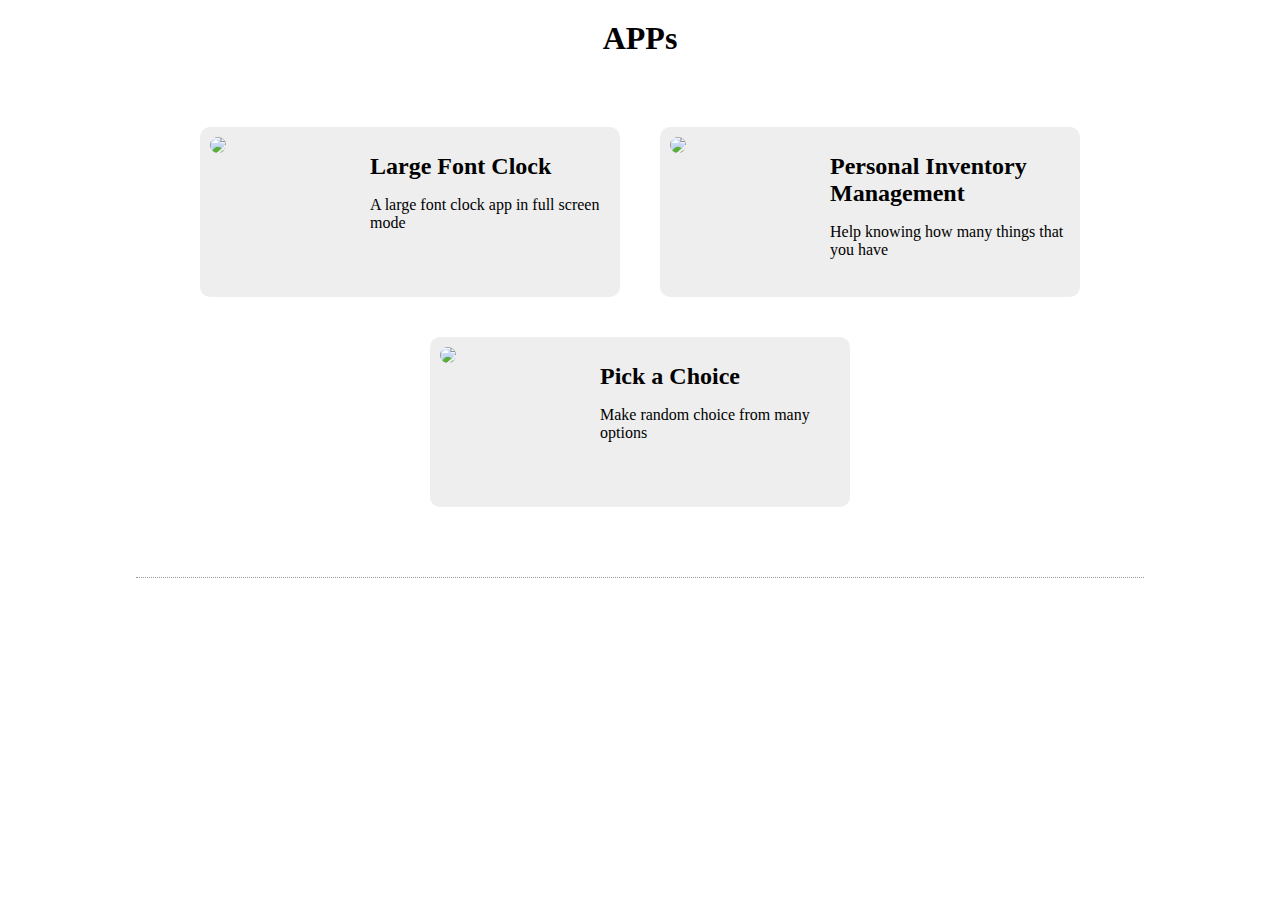
==== index.html @ f7844175 "update" ====
<!DOCTYPE html>
<html>
  <head>
    <title>Apps</title>
    <meta http-equiv="Content-Type" content="text/html; charset=UTF-8" />
    <meta
      name="viewport"
      content="width=device-width,initial-scale=1,user-scalable=yes,maximum-scale=2,minimum-scale=0.5"
    />
    <style type="text/css">
      :root {
        color-scheme: light dark;
        --secondary-color: #eee;
      }
      @media (prefers-color-scheme: dark) {
        :root {
          --secondary-color: #222;
        }
      }

      .page-title {
        text-align: center;
        margin: 20px 10px 50px 10px;
      }
      .footer a:link,
      .footer a:visited {
        color: #999;
      }
      .footer {
        padding: 20px;
        font-size: 12px;
        text-align: center;
        margin: 50px 10vw;
        border-top: 1px dotted #999;
      }
      .main-content {
        display: flex;
        flex-wrap: wrap;
        justify-content: center;
      }
      .app {
        width: 400px;
        display: grid;
        grid-template-columns: auto 1fr;
        column-gap: 10px;
        margin: 20px;
        cursor: pointer;
        background-color: var(--secondary-color);
        border-radius: 10px;
        padding: 10px;
      }

      .app h1 {
        font-size: 24px;
      }

      .app .icon {
        width: 150px;
        height: 150px;
      }
      .app .icon img {
        width: 150px;
        border-radius: 10px;
      }
      @media only screen and (max-width: 600px) {
        .app {
          width: calc(100vw - 20px);
          margin: 10px;
        }
      }
    </style>
  </head>
  <body>
    <h1 class="page-title">APPs</h1>

    <div class="main-content">
      <div class="app" onclick="window.location='clock/';">
        <div class="icon"><img src="imgs/clock.png" /></div>
        <div class="desc">
          <h1>Large Font Clock</h1>
          <p>A large font clock app in full screen mode</p>
        </div>
      </div>

      <div class="app" onclick="window.location='inventory/';">
        <div class="icon"><img src="imgs/inventory.png" /></div>
        <div class="desc">
          <h1>Personal Inventory Management</h1>
          <p>Help knowing how many things that you have</p>
        </div>
      </div>

       <div class="app" onclick="window.location='pick-a-choice/';">
        <div class="icon"><img src="imgs/dice-wheel.png" /></div>
        <div class="desc">
          <h1>Pick a Choice</h1>
          <p>Make random choice from many options</p>
        </div>
      </div>
    </div>

    <div class="footer">
    </div>
  </body>
</html>
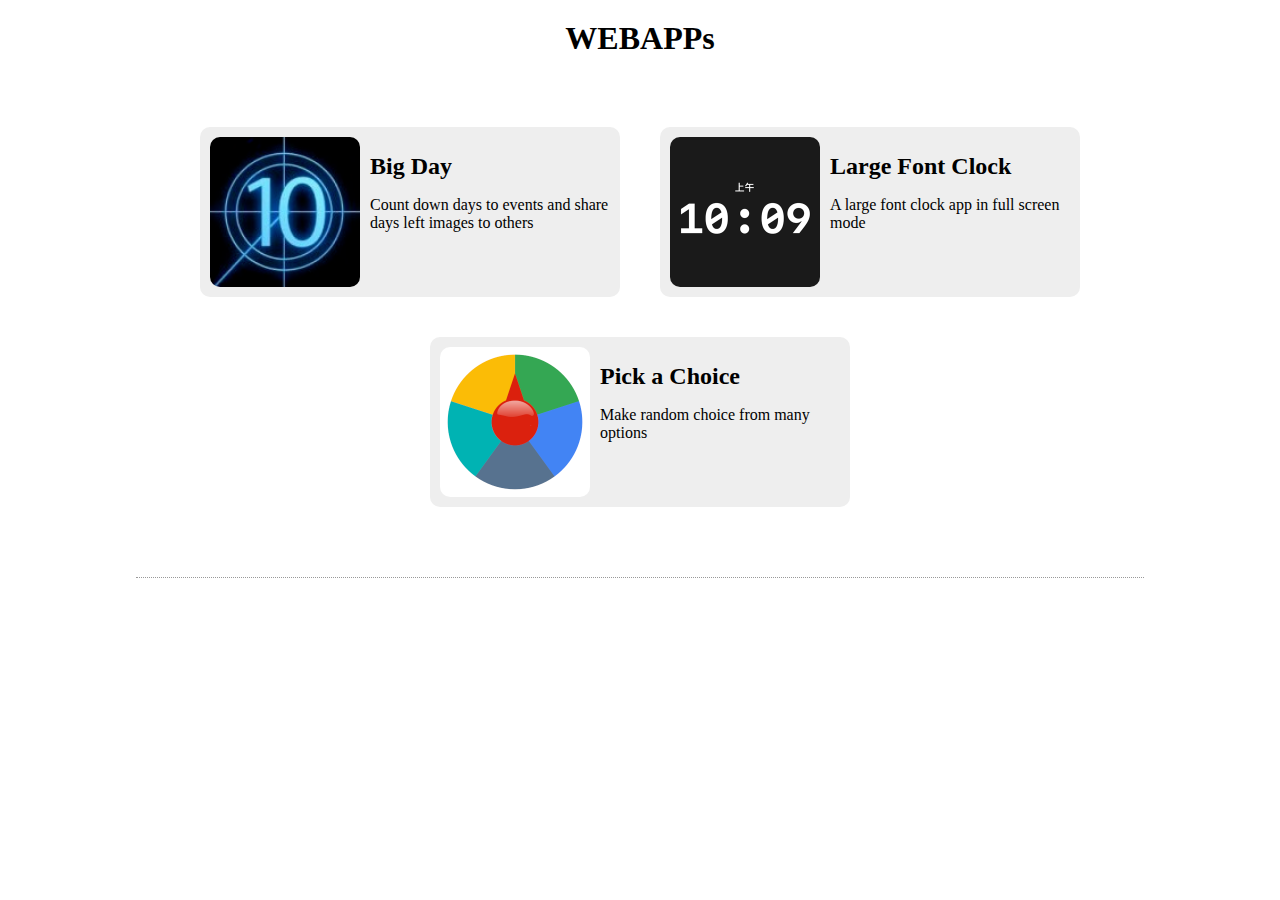
==== commit 7abd49a2: "update" ====
--- a/index.html
+++ b/index.html
@@ -1,8 +1,25 @@
-
 <!DOCTYPE html>
 <html>
   <head>
-    <title>Apps</title>
+    <title>Delta WebApps</title>
+    <link rel="icon" type="image/x-icon" href="/favicon.ico" />
+    <link
+      rel="icon"
+      type="image/png"
+      sizes="192x192"
+      href="/imgs/android-chrome-192x192.png"
+    />
+    <link
+      rel="icon"
+      type="image/png"
+      sizes="512x512"
+      href="/imgs/android-chrome-512x512.png"
+    />
+    <link
+      rel="apple-touch-icon"
+      sizes="180x180"
+      href="/imgs/apple-touch-icon.png"
+    />
     <meta http-equiv="Content-Type" content="text/html; charset=UTF-8" />
     <meta
       name="viewport"
@@ -72,9 +89,17 @@
     </style>
   </head>
   <body>
-    <h1 class="page-title">APPs</h1>
+    <h1 class="page-title">WEBAPPs</h1>
 
     <div class="main-content">
+      <div class="app" onclick="window.location='bid-day/';">
+        <div class="icon"><img src="imgs/bigday.png" /></div>
+        <div class="desc">
+          <h1>Big Day</h1>
+          <p>Count down days to events and share days left images to others</p>
+        </div>
+      </div>
+
       <div class="app" onclick="window.location='clock/';">
         <div class="icon"><img src="imgs/clock.png" /></div>
         <div class="desc">
@@ -83,15 +108,7 @@
         </div>
       </div>
 
-      <div class="app" onclick="window.location='inventory/';">
-        <div class="icon"><img src="imgs/inventory.png" /></div>
-        <div class="desc">
-          <h1>Personal Inventory Management</h1>
-          <p>Help knowing how many things that you have</p>
-        </div>
-      </div>
-
-       <div class="app" onclick="window.location='pick-a-choice/';">
+      <div class="app" onclick="window.location='pick-a-choice/';">
         <div class="icon"><img src="imgs/dice-wheel.png" /></div>
         <div class="desc">
           <h1>Pick a Choice</h1>
@@ -100,8 +117,6 @@
       </div>
     </div>
 
-    <div class="footer">
-    </div>
+    <div class="footer"></div>
   </body>
 </html>
-
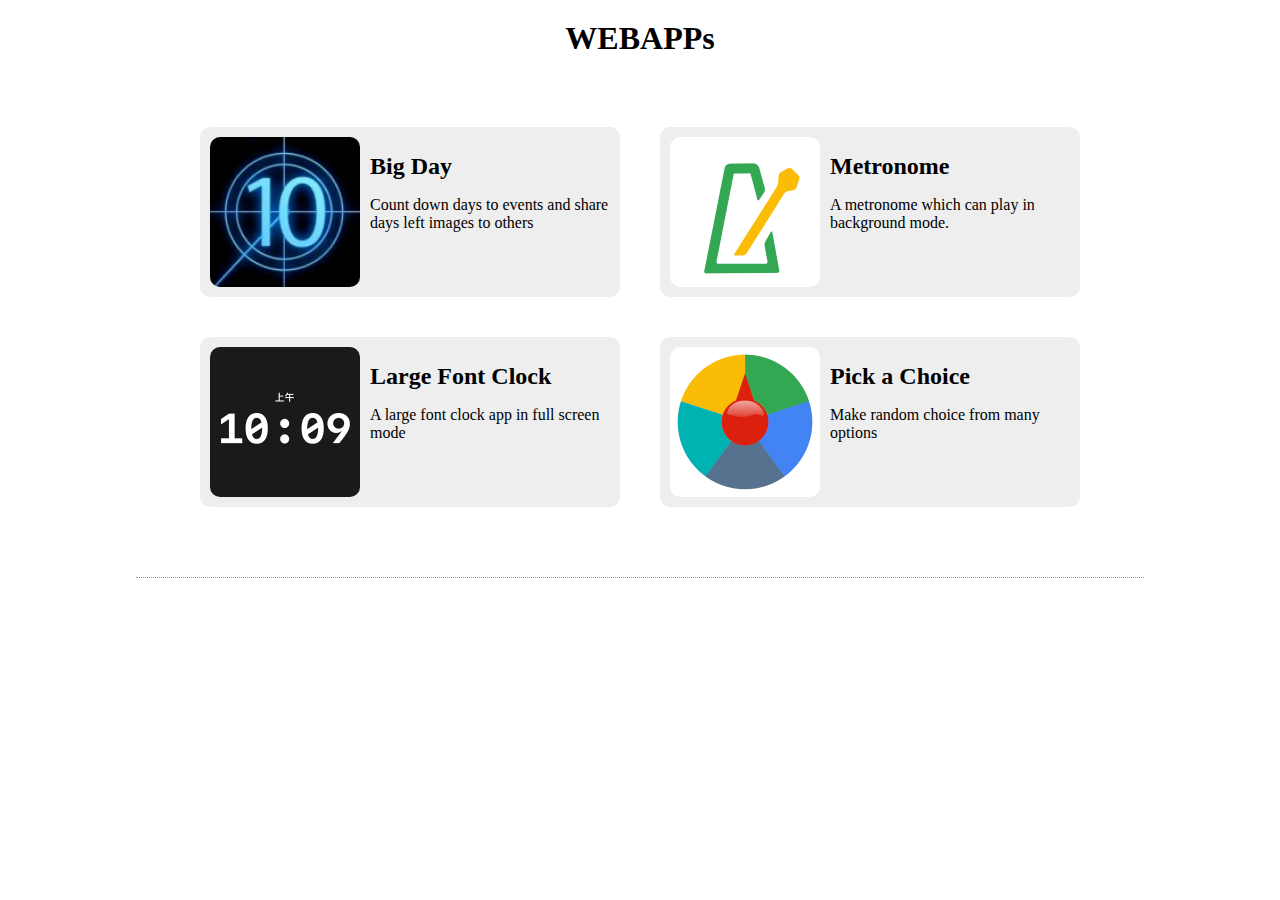
==== commit e5b3814d: "update" ====
--- a/index.html
+++ b/index.html
@@ -55,6 +55,8 @@
         display: flex;
         flex-wrap: wrap;
         justify-content: center;
+        margin: 0 auto;
+        max-width: 1300px;
       }
       .app {
         width: 400px;
@@ -100,6 +102,14 @@
         </div>
       </div>
 
+      <div class="app" onclick="window.location='metronome/';">
+        <div class="icon"><img src="imgs/metronome.png" /></div>
+        <div class="desc">
+          <h1>Metronome</h1>
+          <p>A metronome which can play in background mode.</p>
+        </div>
+      </div>
+
       <div class="app" onclick="window.location='clock/';">
         <div class="icon"><img src="imgs/clock.png" /></div>
         <div class="desc">
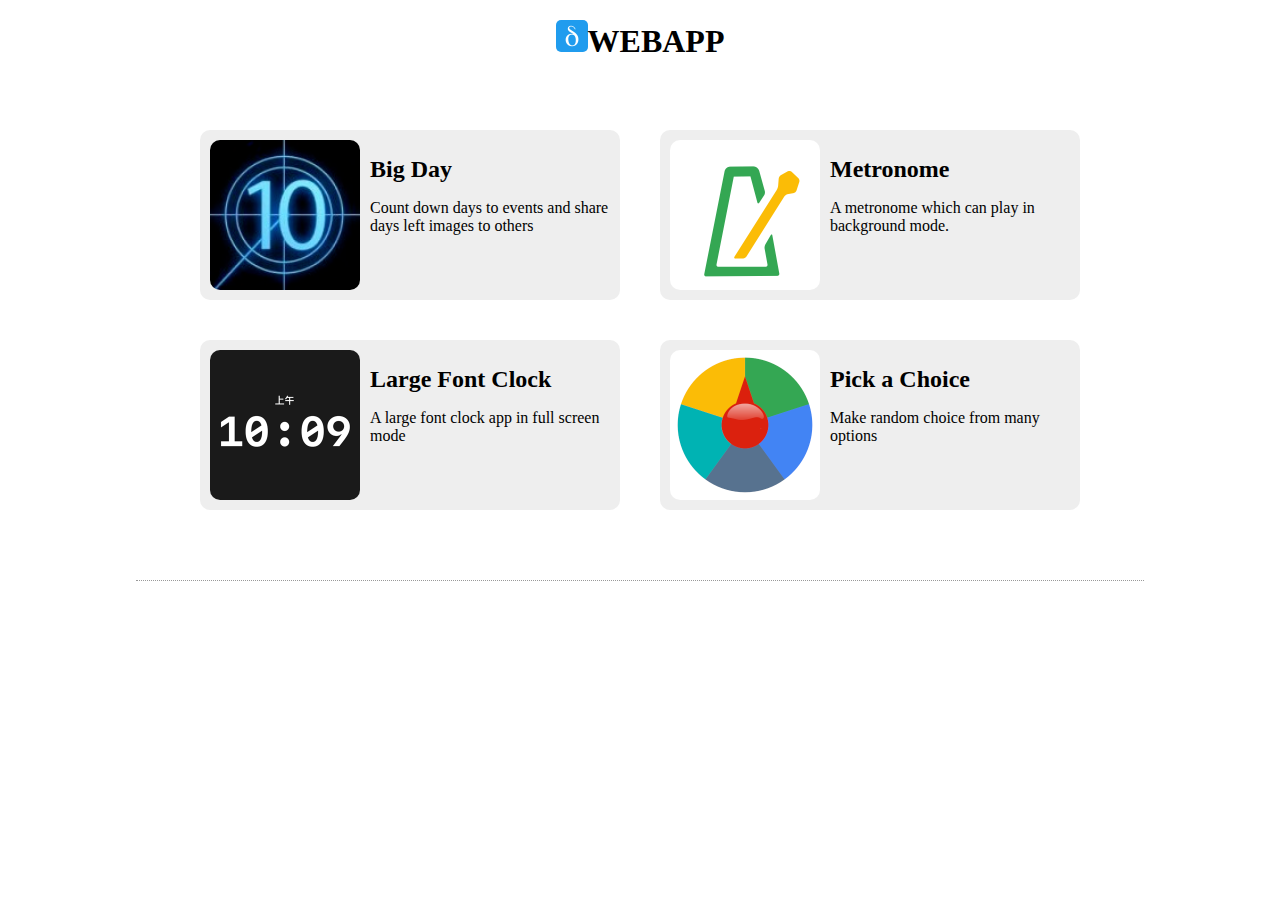
==== commit 6c20d20d: "update" ====
--- a/index.html
+++ b/index.html
@@ -39,6 +39,16 @@
       .page-title {
         text-align: center;
         margin: 20px 10px 50px 10px;
+      }
+      .logo::before {
+        display: inline-block;
+        content: " ";
+        width: 32px;
+        height: 32px;
+        border-radius: 5px;
+        background-image: url("imgs/log-32.png");
+        background-size: contain;
+        margin: 0 auto;
       }
       .footer a:link,
       .footer a:visited {
@@ -91,7 +101,7 @@
     </style>
   </head>
   <body>
-    <h1 class="page-title">WEBAPPs</h1>
+    <h1 class="page-title"><span class="logo">WEBAPP</span></h1>
 
     <div class="main-content">
       <div class="app" onclick="window.location='bid-day/';">
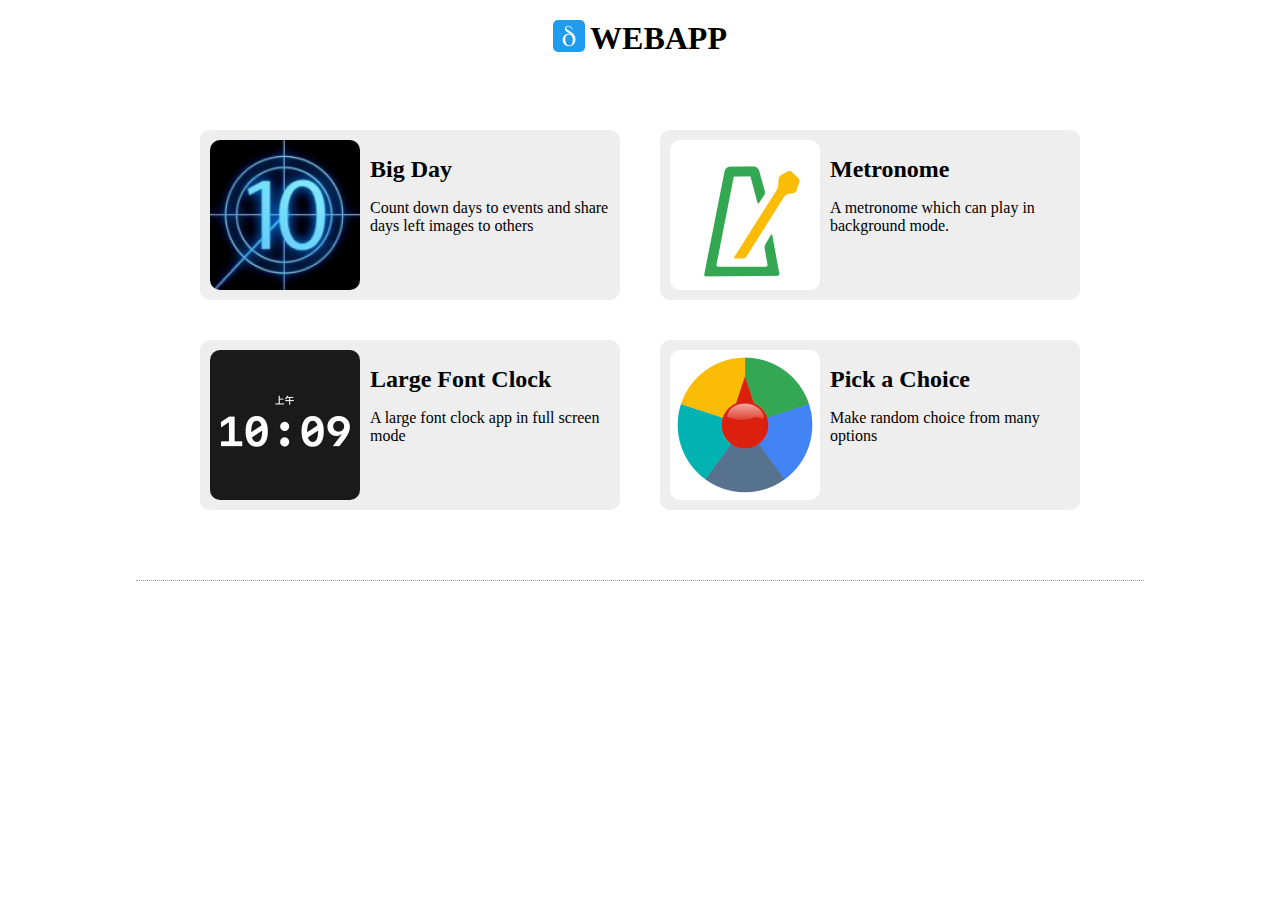
==== commit ddf0cf2f: "update" ====
--- a/index.html
+++ b/index.html
@@ -40,6 +40,12 @@
         text-align: center;
         margin: 20px 10px 50px 10px;
       }
+      .logo {
+        display: inline-grid;
+        grid-template-columns: auto auto;
+        align-items: start;
+        column-gap: 5px;
+      }
       .logo::before {
         display: inline-block;
         content: " ";
@@ -48,7 +54,6 @@
         border-radius: 5px;
         background-image: url("imgs/log-32.png");
         background-size: contain;
-        margin: 0 auto;
       }
       .footer a:link,
       .footer a:visited {
